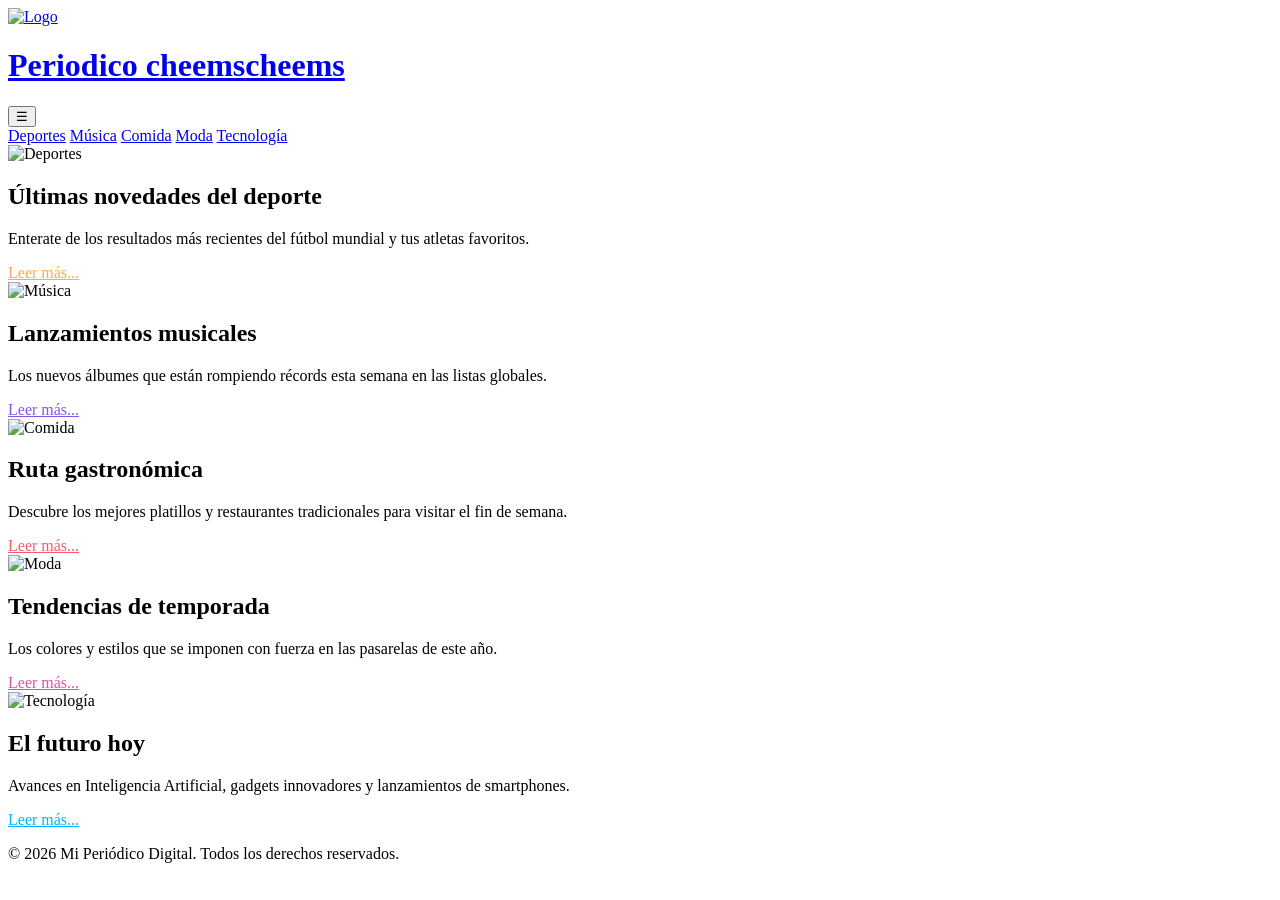
==== index.html @ cd9df738 "Add files via upload" ====
<!DOCTYPE html>
<html lang="es">
<head>
    <meta charset="UTF-8">
    <meta name="viewport" content="width=device-width, initial-scale=1.0">
    <title>Mi Periódico Digital</title>
    <link rel="stylesheet" href="css/estilo.css">
</head>
<body>
    <header>
        <div class="header-container">
            <div class="brand">
                <a href="index.html" class="brand-link">
                    <img src="IMG/images.jpg" alt="Logo" class="logo">
                    <h1>Periodico cheems<span class="badge badge-portada">cheems</span></h1>
                </a>
            </div>
            <button class="menu-movil">☰</button>
            <nav class="nav-links">
                <a href="index2.html">Deportes</a>
                <a href="index3.html">Música</a>
                <a href="index4.html">Comida</a>
                <a href="index5.html">Moda</a>
                <a href="index6.html">Tecnología</a>
            </nav>
        </div>
    </header>

    <main class="contenedor contenedor-portada">
        <section class="deportes-area">
            <img src="IMG/pumas.jpg" alt="Deportes">
            <div class="texto-tarjeta">
                <h2>Últimas novedades del deporte</h2>
                <p>Enterate de los resultados más recientes del fútbol mundial y tus atletas favoritos.</p>
                <a href="index2.html" class="leer-mas" style="color: #fba94c;">Leer más...</a>
            </div>
        </section>

        <section class="musica-area">
            <img src="IMG/musica.jpg" alt="Música">
            <div class="texto-tarjeta">
                <h2>Lanzamientos musicales</h2>
                <p>Los nuevos álbumes que están rompiendo récords esta semana en las listas globales.</p>
                <a href="index3.html" class="leer-mas" style="color: #8257e5;">Leer más...</a>
            </div>
        </section>

        <section class="comida-area">
            <img src="IMG/comida.jpg" alt="Comida">
            <div class="texto-tarjeta">
                <h2>Ruta gastronómica</h2>
                <p>Descubre los mejores platillos y restaurantes tradicionales para visitar el fin de semana.</p>
                <a href="index4.html" class="leer-mas" style="color: #f75a68;">Leer más...</a>
            </div>
        </section>

        <section class="moda-area">
            <img src="IMG/moda.jpg" alt="Moda">
            <div class="texto-tarjeta">
                <h2>Tendencias de temporada</h2>
                <p>Los colores y estilos que se imponen con fuerza en las pasarelas de este año.</p>
                <a href="index5.html" class="leer-mas" style="color: #e14ea6;">Leer más...</a>
            </div>
        </section>

        <section class="tecnologia-area">
            <img src="IMG/tecnologia.jpg" alt="Tecnología">
            <div class="texto-tarjeta">
                <h2>El futuro hoy</h2>
                <p>Avances en Inteligencia Artificial, gadgets innovadores y lanzamientos de smartphones.</p>
                <a href="index6.html" class="leer-mas" style="color: #00b2ff;">Leer más...</a>
            </div>
        </section>
    </main>

    <footer>
        <p>&copy; 2026 Mi Periódico Digital. Todos los derechos reservados.</p>
    </footer>
    <script src="script.js"></script>
</body>
</html>
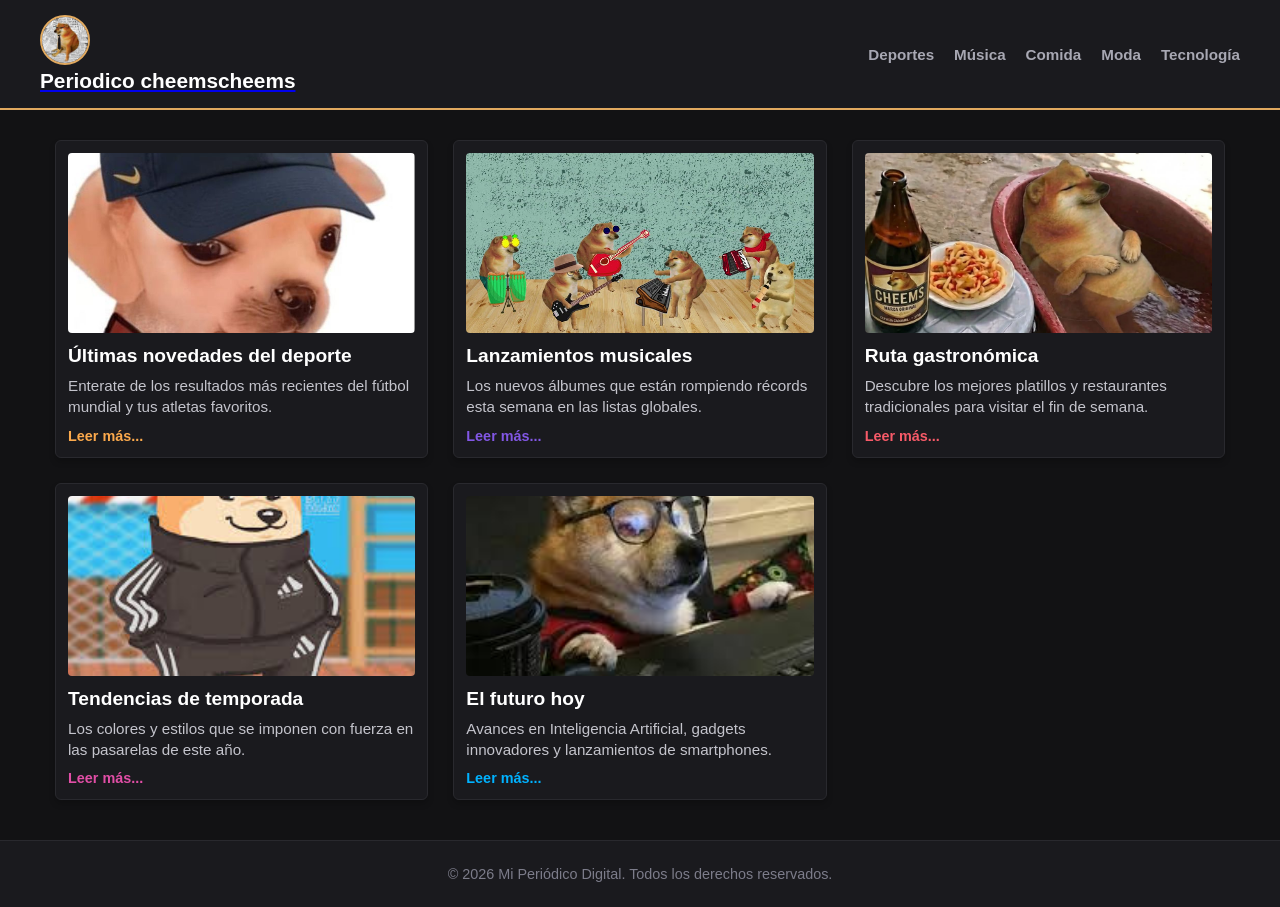
==== commit 5fdf0197: "Update index.html" ====
--- a/index.html
+++ b/index.html
@@ -4,14 +4,14 @@
     <meta charset="UTF-8">
     <meta name="viewport" content="width=device-width, initial-scale=1.0">
     <title>Mi Periódico Digital</title>
-    <link rel="stylesheet" href="css/estilo.css">
+    <link rel="stylesheet" href="estilo.css">
 </head>
 <body>
     <header>
         <div class="header-container">
             <div class="brand">
                 <a href="index.html" class="brand-link">
-                    <img src="IMG/images.jpg" alt="Logo" class="logo">
+                    <img src="images.jpg" alt="Logo" class="logo">
                     <h1>Periodico cheems<span class="badge badge-portada">cheems</span></h1>
                 </a>
             </div>
@@ -28,7 +28,7 @@
 
     <main class="contenedor contenedor-portada">
         <section class="deportes-area">
-            <img src="IMG/pumas.jpg" alt="Deportes">
+            <img src="pumas.jpg" alt="Deportes">
             <div class="texto-tarjeta">
                 <h2>Últimas novedades del deporte</h2>
                 <p>Enterate de los resultados más recientes del fútbol mundial y tus atletas favoritos.</p>
@@ -37,7 +37,7 @@
         </section>
 
         <section class="musica-area">
-            <img src="IMG/musica.jpg" alt="Música">
+            <img src="musica.jpg" alt="Música">
             <div class="texto-tarjeta">
                 <h2>Lanzamientos musicales</h2>
                 <p>Los nuevos álbumes que están rompiendo récords esta semana en las listas globales.</p>
@@ -46,7 +46,7 @@
         </section>
 
         <section class="comida-area">
-            <img src="IMG/comida.jpg" alt="Comida">
+            <img src="comida.jpg" alt="Comida">
             <div class="texto-tarjeta">
                 <h2>Ruta gastronómica</h2>
                 <p>Descubre los mejores platillos y restaurantes tradicionales para visitar el fin de semana.</p>
@@ -55,7 +55,7 @@
         </section>
 
         <section class="moda-area">
-            <img src="IMG/moda.jpg" alt="Moda">
+            <img src="moda.jpg" alt="Moda">
             <div class="texto-tarjeta">
                 <h2>Tendencias de temporada</h2>
                 <p>Los colores y estilos que se imponen con fuerza en las pasarelas de este año.</p>
@@ -64,7 +64,7 @@
         </section>
 
         <section class="tecnologia-area">
-            <img src="IMG/tecnologia.jpg" alt="Tecnología">
+            <img src="tecnologia.jpg" alt="Tecnología">
             <div class="texto-tarjeta">
                 <h2>El futuro hoy</h2>
                 <p>Avances en Inteligencia Artificial, gadgets innovadores y lanzamientos de smartphones.</p>
@@ -78,4 +78,4 @@
     </footer>
     <script src="script.js"></script>
 </body>
-</html>+</html>
--- a/estilo.css
+++ b/estilo.css
@@ -0,0 +1,324 @@
+/* ==========================================================================
+   1. ESTILOS GENERALES (TEMA OSCURO PREMIUM)
+   ========================================================================== */
+* {
+    margin: 0;
+    padding: 0;
+    box-sizing: border-box;
+}
+
+body {
+    font-family: Arial, sans-serif;
+    background-color: #121214; /* Fondo oscuro principal */
+    color: #e1e1e6; /* Texto claro */
+}
+
+/* Formato base de las tarjetas de noticias */
+section {
+    background: #1a1a1e; /* Tarjetas ligeramente más claras que el fondo */
+    border: 1px solid #29292e;
+    padding: 12px;
+    border-radius: 6px;
+    box-shadow: 0 4px 6px rgba(0,0,0,0.2);
+}
+
+section img {
+    width: 100%;
+    height: 180px; 
+    display: block;
+    object-fit: cover;
+    border-radius: 4px;
+}
+
+/* Estilos de texto internos */
+section h2 {
+    font-size: 1.2rem;
+    margin-bottom: 8px;
+    color: #ffffff; 
+}
+
+section p {
+    font-size: 0.95rem;
+    line-height: 1.4;
+    color: #c4c4cc; 
+}
+
+.leer-mas {
+    display: inline-block;
+    margin-top: 10px;
+    color: #e1a95f; /* Enlaces en color dorado estilo Cheems */
+    text-decoration: none;
+    font-weight: bold;
+    font-size: 0.9rem;
+    cursor: pointer;
+}
+
+.leer-mas:hover {
+    text-decoration: underline;
+}
+
+/* ==========================================================================
+   2. DISEÑO PARA CELULAR (Una noticia debajo de otra)
+   ========================================================================== */
+header {
+    background: #1a1a1e; 
+    padding: 15px;
+    border-bottom: 2px solid #e1a95f; /* Línea divisoria dorada */
+}
+
+.header-container {
+    display: flex;
+    justify-content: space-between;
+    align-items: center;
+    flex-wrap: wrap; 
+}
+
+.brand {
+    display: flex;
+    align-items: center;
+    gap: 10px;
+}
+
+.logo {
+    width: 50px;
+    height: 50px;
+    object-fit: cover;
+    border-radius: 50%; 
+    border: 2px solid #e1a95f;
+}
+
+header h1 {
+    font-size: 1.3rem;
+    color: #ffffff; 
+}
+
+.menu-movil {
+    background: none;
+    border: 2px solid #e1a95f; 
+    border-radius: 6px;
+    color: #e1a95f;
+    font-size: 1.5rem;
+    padding: 4px 12px;
+    cursor: pointer;
+}
+
+.nav-links {
+    display: none; 
+    width: 100%; 
+    flex-direction: column; 
+    margin-top: 15px;
+}
+
+.nav-links.activo {
+    display: flex; 
+}
+
+.nav-links a {
+    text-decoration: none;
+    color: #a8a8b3;
+    font-size: 1.1rem;
+    padding: 12px 5px;
+    border-top: 1px solid #29292e; 
+    display: block;
+    transition: color 0.2s;
+}
+
+.nav-links a:hover {
+    color: #e1a95f; 
+}
+
+/* Rejilla Móvil: 1 sola columna vertical */
+.contenedor {
+    display: grid;
+    grid-template-columns: 1fr; 
+    padding: 15px;
+    gap: 20px; 
+}
+
+.texto-tarjeta {
+    padding-top: 12px;
+}
+
+/* PIE DE PÁGINA */
+footer {
+    text-align: center;
+    padding: 25px;
+    border-top: 1px solid #29292e;
+    margin-top: 40px;
+    background: #1a1a1e;
+    color: #7c7c8a;
+    font-size: 0.9rem;
+}
+
+
+/* ==========================================================================
+   3. DISEÑO PARA PC / LAPTOP (Se activa a partir de 850px)
+   ========================================================================== */
+@media (min-width: 850px) {
+
+    .header-container {
+        max-width: 1200px;
+        margin: 0 auto;
+    }
+
+    .menu-movil {
+        display: none; 
+    }
+
+    .nav-links {
+        display: flex; 
+        flex-direction: row;
+        width: auto;
+        margin-top: 0;
+        gap: 20px;
+    }
+
+    .nav-links a {
+        border-top: none;
+        padding: 5px 0;
+        font-size: 0.95rem;
+        font-weight: bold;
+    }
+
+    /* Distribución del periódico en PC: 3 columnas */
+    .contenedor {
+        max-width: 1200px;
+        margin: 30px auto;
+        grid-template-columns: repeat(3, 1fr); 
+        grid-template-areas: 
+            "deportes deportes musica"
+            "comida moda tecnologia";
+        gap: 25px;
+        padding: 0 15px;
+    }
+
+    /* Asignamos las áreas */
+    .deportes { grid-area: deportes; }
+    .musica { grid-area: musica; }
+    .comida { grid-area: comida; }
+    .moda { grid-area: moda; }
+    .tecnologia { grid-area: tecnologia; }
+    
+    /* Deportes se vuelve horizontal para destacar como portada */
+    .deportes {
+        display: flex;
+        flex-direction: row;
+        gap: 20px;
+        align-items: center;
+    }
+    .deportes img {
+        width: 45%;
+        height: 220px;
+    }
+    .deportes .texto-tarjeta {
+        width: 55%;
+        padding-top: 0;
+    }
+
+    .musica img, .comida img, .moda img, .tecnologia img {
+        height: 150px;
+    }
+}
+
+/* ==========================================================================
+   4. ESTILOS PARA LAS VENTANAS EMERGENTES GIGANTES (MODALES)
+   ========================================================================== */
+.modal-overlay {
+    position: fixed;
+    top: 0;
+    left: 0;
+    width: 100%;
+    height: 100%;
+    background: rgba(0, 0, 0, 0.9); /* Fondo ultra oscuro translúcido */
+    display: flex;
+    justify-content: center;
+    align-items: center;
+    z-index: 2000;
+    opacity: 0;
+    pointer-events: none;
+    transition: opacity 0.3s ease;
+}
+
+/* Clase que activa el JavaScript */
+.modal-overlay.mostrar {
+    opacity: 1;
+    pointer-events: auto;
+}
+
+.modal-content {
+    background: #1a1a1e;
+    border: 2px solid #e1a95f; /* Borde dorado nítido */
+    padding: 30px;
+    border-radius: 12px;
+    
+    /* ¡Aquí hacemos que abarque casi toda la pantalla! */
+    width: 92%; 
+    height: 85%; 
+    max-width: 1100px; 
+    
+    position: relative;
+    box-shadow: 0 10px 30px rgba(0,0,0,0.8);
+    color: #e1e1e6;
+    
+    /* Deslizador interno por si pones muchísimo texto */
+    overflow-y: auto; 
+}
+
+/* Imagen extendida dentro del cuadro */
+/* Ajuste de la imagen dentro del cuadro gigante */
+.modal-img {
+    width: 100%;       /* Obliga a la imagen a ocupar todo el ancho disponible... */
+    max-width: 100%;   /* ...pero NUNCA salirse del cuadro */
+    height: auto;      /* Hace que la altura se adapte de forma proporcional sin deformarse */
+    max-height: 400px; /* Evita que la imagen sea excesivamente alta */
+    object-fit: cover; /* Recorta la imagen limpiamente si es necesario */
+    border-radius: 6px;
+    margin: 20px 0;
+    display: block;    /* La alinea correctamente en el flujo del texto */
+}
+.modal-content h2 {
+    color: #ffffff;
+    font-size: 2rem; 
+    padding-right: 45px;
+    border-bottom: 1px solid #29292e;
+    padding-bottom: 12px;
+}
+
+.modal-content p {
+    font-size: 1.1rem; 
+    line-height: 1.7;
+    color: #c4c4cc;
+    margin-top: 15px;
+}
+
+/* Botón de cerrar (X) en la esquina superior */
+.btn-cerrar {
+    position: absolute;
+    top: 25px;
+    right: 30px;
+    font-size: 2.5rem;
+    color: #a8a8b3;
+    cursor: pointer;
+    transition: color 0.2s, transform 0.2s;
+    line-height: 1;
+}
+
+.btn-cerrar:hover {
+    color: #e1a95f;
+    transform: scale(1.1);
+}
+/* Estilos personalizados para la barra de audio */
+audio {
+    background-color: #1a1a1e; /* Fondo que combina con tus tarjetas */
+    border-radius: 8px;
+    border: 1px solid #e1a95f; /* Borde dorado característico */
+    padding: 2px;
+}
+
+/* Tip para navegadores basados en Chromium (Chrome, Edge, Opera) */
+audio::-webkit-media-controls-enclosure {
+    background-color: #1a1a1e;
+}
+audio::-webkit-media-controls-panel {
+    background-color: #1a1a1e;
+}
